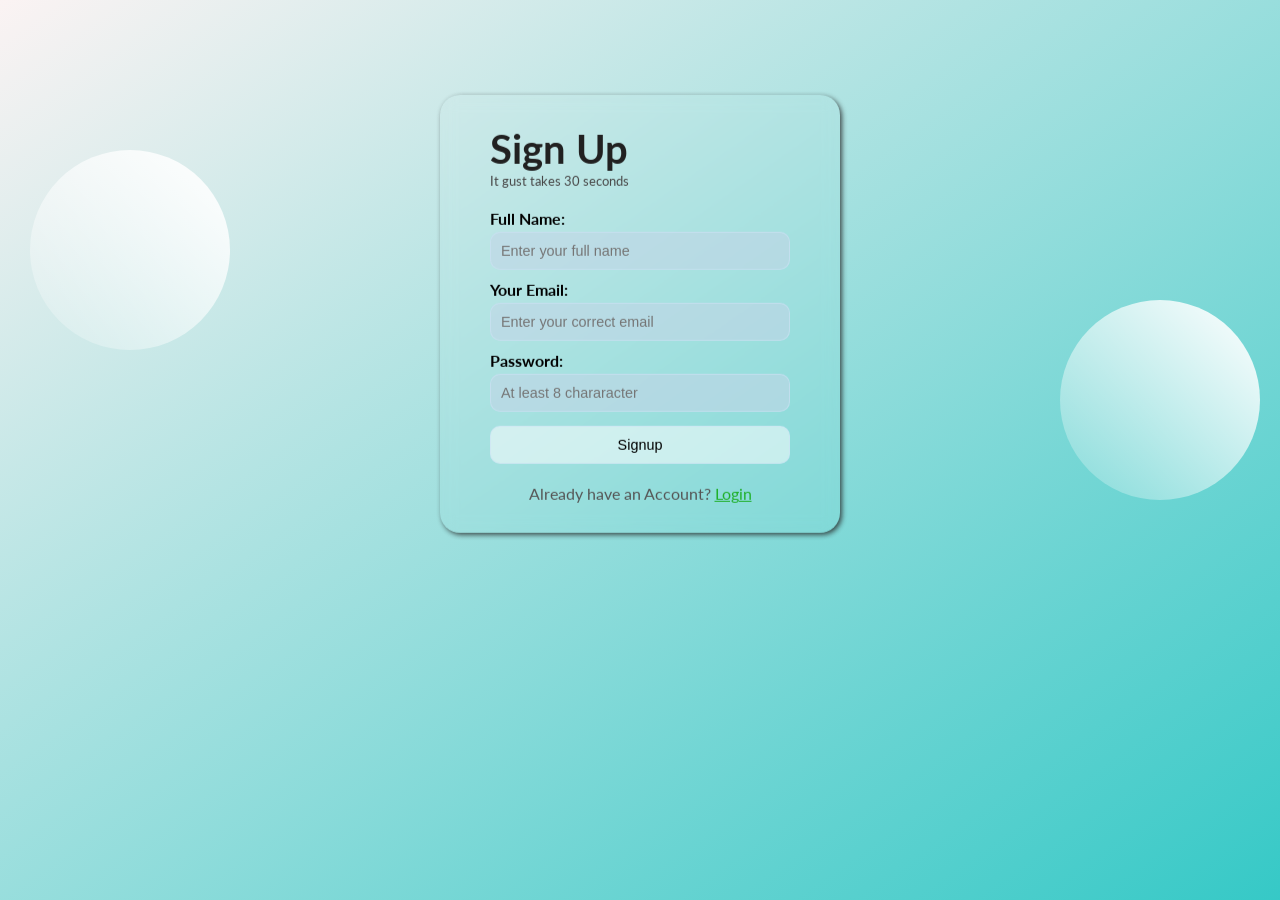
==== index.html @ be0d6140 "Add files via upload" ====
<!DOCTYPE html>
<html lang="en">
<head>
    <meta charset="UTF-8">
    <meta name="viewport" content="width=device-width, initial-scale=1.0">
    <title>Signup</title>
    <link rel="stylesheet" href="style.css">
</head>
<body>
    <div class="outer-box">
        <div class="inner-box">
        <header class="signup-header">
            <h1>Sign Up</h1>
            <p>It gust takes 30 seconds</p>
        </header>
        <main class="signup-body">
            <form action="#">
                <p>
                    <label for="fullname">Full Name:</label>
                    <input type="text" name="fullname" id="fullname" placeholder="Enter your full name" required>
                </p>
                 <p>
                    <label for="email">Your Email:</label>
                    <input type="email" name="email" id="email" placeholder="Enter your correct email" required>
                </p>
                 <p>
                    <label for="password">Password:</label>
                    <input type="password" name="password" id="password" placeholder="At least 8 chararacter" required>
                </p>
                 <p>
                    <input type="submit" name="submit" id="submit" value="Signup">
                </p>
            </form>
        </main>
        <footer class="signup-footer">
            <p>Already have an Account? <a href="#">Login</a></p>
        </footer>
        </div>
        <div class="circle c1"></div>
        <div class="circle c2"></div>
    </div>
</body>
</html>
---- style.css ----
@import url('https://fonts.googleapis.com/css2?family=Lato:wght@400;700&display=swap');
*{
    padding: 0%;
    margin: 0%;
    box-sizing: border-box;
}
body{
    font-family: "Lato", sans-serif;;
}
.outer-box{
    width: 100vw;
    height: 100vh;
    background: linear-gradient(to top left,rgba(2, 187, 184, 0.797),rgb(251, 243, 243));
}
.inner-box{
width: 400px;
margin: 0 auto;
position: relative;
top: 30%;
transform: translateY(-40%);
padding: 30px 50px;
background: linear-gradient(to top left #ffffffff,#ffffff33);
backdrop-filter: blur(8px);
border-radius: 20px;
box-shadow: 2px 2px 5px rgba(36, 35, 35, 0.79);
z-index: 2;
}
.signup-header h1{
font-size: 2.5rem;
color: #212121;
}
.signup-header p{
    font-size: 0.8rem;
    color: rgb(72, 72, 72);
}
.signup-body{
    margin: 20px 0;
}
.signup-body p{
    margin: 10px 0;
}
.signup-body p label{
display: block;
font-weight:bold;
}
.signup-body p input{
    width: 100%;
    padding: 10px;
    background-color: rgba(194, 214, 231, 0.578);
    border-radius: 10px;
    border: 1px solid  rgba(206, 227, 246, 0.6);
    font-size: 0.9rem;
    margin-top: 4px;
}
.signup-body p input[type="submit"]{
    background-color: #ffffff84;
    color: black;
    cursor: pointer;
}
.signup-body p input[type="submit"]:hover{
    background-color: rgb(26, 99, 244);
    color: white;
    font-size: large;
    cursor: pointer;
}
.signup-footer p {
    color: #555;
    text-align: center;
}
.signup-footer p a{
    color: rgba(16, 169, 16, 0.874);
}
.circle{
    width: 200px;
    height: 200px;
    border-radius: 100px;
    background: linear-gradient(to top right,#ffffff22,#ffffffff);
    position: absolute;
}
.c1{
    top: 150px;
    left: 30px;
    bottom: 30px;
   
}
.c2{
    top: 300px;
    right: 20px;
    bottom:30px;
}
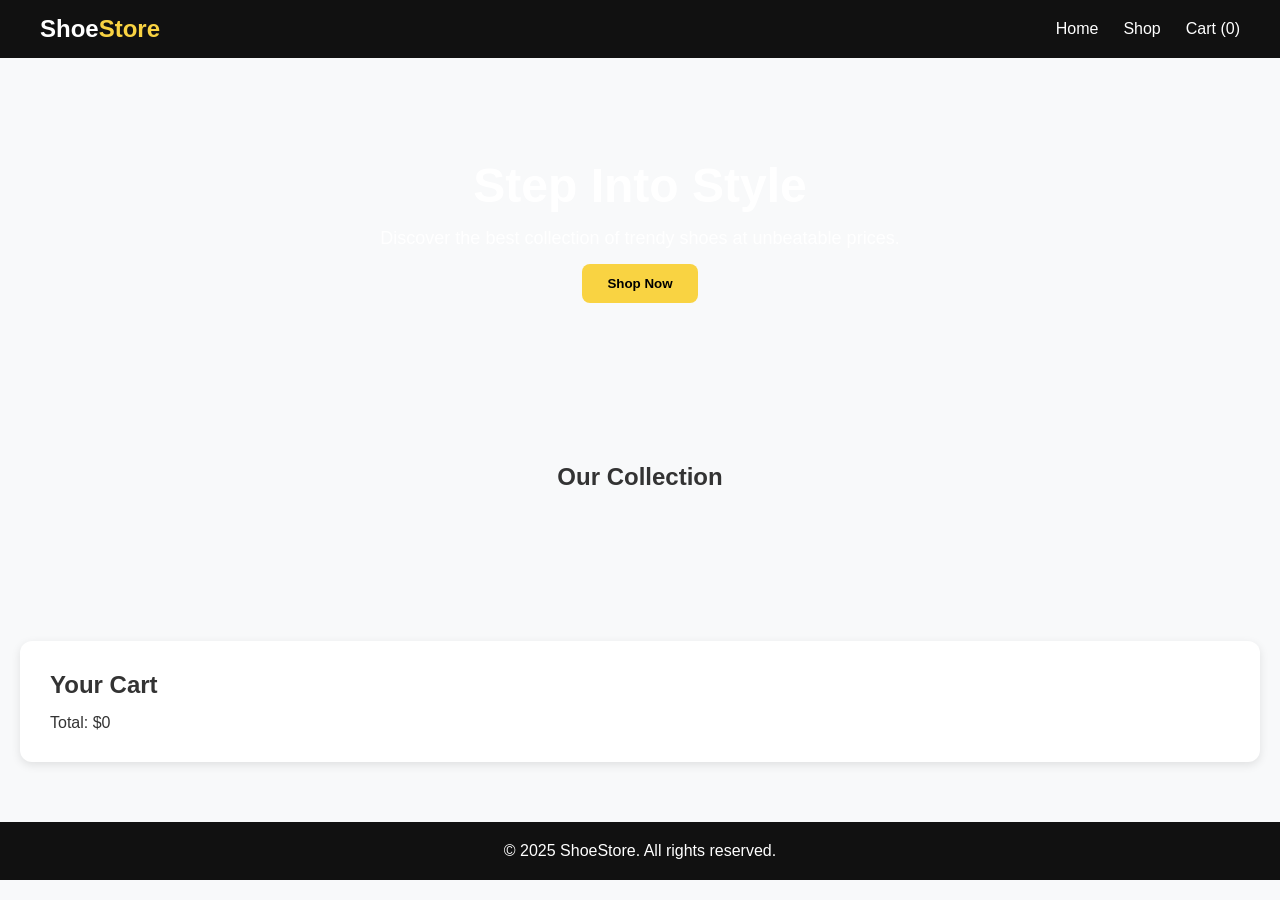
==== commit f2f7f134: "Add files via upload" ====
--- a/index.html
+++ b/index.html
@@ -1,43 +1,50 @@
 <!DOCTYPE html>
 <html lang="en">
 <head>
-    <meta charset="UTF-8">
-    <meta name="viewport" content="width=device-width, initial-scale=1.0">
-    <title>Signup</title>
-    <link rel="stylesheet" href="style.css">
+  <meta charset="UTF-8" />
+  <meta name="viewport" content="width=device-width, initial-scale=1.0" />
+  <title>Shoe Shop</title>
+  <link rel="stylesheet" href="style.css" />
 </head>
 <body>
-    <div class="outer-box">
-        <div class="inner-box">
-        <header class="signup-header">
-            <h1>Sign Up</h1>
-            <p>It gust takes 30 seconds</p>
-        </header>
-        <main class="signup-body">
-            <form action="#">
-                <p>
-                    <label for="fullname">Full Name:</label>
-                    <input type="text" name="fullname" id="fullname" placeholder="Enter your full name" required>
-                </p>
-                 <p>
-                    <label for="email">Your Email:</label>
-                    <input type="email" name="email" id="email" placeholder="Enter your correct email" required>
-                </p>
-                 <p>
-                    <label for="password">Password:</label>
-                    <input type="password" name="password" id="password" placeholder="At least 8 chararacter" required>
-                </p>
-                 <p>
-                    <input type="submit" name="submit" id="submit" value="Signup">
-                </p>
-            </form>
-        </main>
-        <footer class="signup-footer">
-            <p>Already have an Account? <a href="#">Login</a></p>
-        </footer>
-        </div>
-        <div class="circle c1"></div>
-        <div class="circle c2"></div>
+  <!-- Header -->
+  <header>
+    <div class="logo">Shoe<span>Store</span></div>
+    <nav>
+      <ul>
+        <li><a href="#home">Home</a></li>
+        <li><a href="#products">Shop</a></li>
+        <li><a href="#cart">Cart (<span id="cart-count">0</span>)</a></li>
+      </ul>
+    </nav>
+  </header>
+
+  <!-- Hero Section -->
+  <section id="home" class="hero">
+    <h1>Step Into Style</h1>
+    <p>Discover the best collection of trendy shoes at unbeatable prices.</p>
+    <button onclick="scrollToProducts()">Shop Now</button>
+  </section>
+
+  <!-- Products Section -->
+  <section id="products" class="products">
+    <h2>Our Collection</h2>
+    <div class="product-grid" id="product-list">
+      <!-- Product cards will be inserted here by JS -->
     </div>
+  </section>
+
+  <!-- Cart Section -->
+  <section id="cart" class="cart">
+    <h2>Your Cart</h2>
+    <ul id="cart-items"></ul>
+    <p id="total-price">Total: $0</p>
+  </section>
+
+  <footer>
+    <p>© 2025 ShoeStore. All rights reserved.</p>
+  </footer>
+
+  <script src="script.js"></script>
 </body>
-</html>+</html>
--- a/style.css
+++ b/style.css
@@ -1,90 +1,146 @@
-@import url('https://fonts.googleapis.com/css2?family=Lato:wght@400;700&display=swap');
-*{
-    padding: 0%;
-    margin: 0%;
-    box-sizing: border-box;
+*{ margin: 0;
+  padding: 0;
+  box-sizing: border-box;
+  font-family: "Poppins", sans-serif;
 }
-body{
-    font-family: "Lato", sans-serif;;
+
+body {
+  background: #f8f9fa;
+  color: #333;
 }
-.outer-box{
-    width: 100vw;
-    height: 100vh;
-    background: linear-gradient(to top left,rgba(2, 187, 184, 0.797),rgb(251, 243, 243));
+
+/* Header */
+header {
+  background: #111;
+  color: #fff;
+  display: flex;
+  justify-content: space-between;
+  align-items: center;
+  padding: 15px 40px;
 }
-.inner-box{
-width: 400px;
-margin: 0 auto;
-position: relative;
-top: 30%;
-transform: translateY(-40%);
-padding: 30px 50px;
-background: linear-gradient(to top left #ffffffff,#ffffff33);
-backdrop-filter: blur(8px);
-border-radius: 20px;
-box-shadow: 2px 2px 5px rgba(36, 35, 35, 0.79);
-z-index: 2;
+
+.logo {
+  font-size: 24px;
+  font-weight: bold;
 }
-.signup-header h1{
-font-size: 2.5rem;
-color: #212121;
+.logo span {
+  color: #f9d342;
 }
-.signup-header p{
-    font-size: 0.8rem;
-    color: rgb(72, 72, 72);
+
+nav ul {
+  list-style: none;
+  display: flex;
+  gap: 25px;
 }
-.signup-body{
-    margin: 20px 0;
+
+nav a {
+  color: #fff;
+  text-decoration: none;
+  transition: 0.3s;
 }
-.signup-body p{
-    margin: 10px 0;
+
+nav a:hover {
+  color: #f9d342;
 }
-.signup-body p label{
-display: block;
-font-weight:bold;
+
+/* Hero Section */
+.hero {
+  text-align: center;
+  padding: 100px 20px;
+  background: url('https://thumblr.uniid.it/product/122048/3925264901ee.jpg?width=3840&format=webp&q=75') center/cover no-repeat;
+  color: #fff;
 }
-.signup-body p input{
-    width: 100%;
-    padding: 10px;
-    background-color: rgba(194, 214, 231, 0.578);
-    border-radius: 10px;
-    border: 1px solid  rgba(206, 227, 246, 0.6);
-    font-size: 0.9rem;
-    margin-top: 4px;
+
+.hero h1 {
+  font-size: 48px;
 }
-.signup-body p input[type="submit"]{
-    background-color: #ffffff84;
-    color: black;
-    cursor: pointer;
+
+.hero p {
+  margin: 15px 0;
+  font-size: 18px;
 }
-.signup-body p input[type="submit"]:hover{
-    background-color: rgb(26, 99, 244);
-    color: white;
-    font-size: large;
-    cursor: pointer;
+
+.hero button {
+  background: #f9d342;
+  border: none;
+  padding: 12px 25px;
+  cursor: pointer;
+  font-weight: bold;
+  border-radius: 8px;
+  transition: 0.3s;
 }
-.signup-footer p {
-    color: #555;
-    text-align: center;
+
+.hero button:hover {
+  background: #ffea00;
 }
-.signup-footer p a{
-    color: rgba(16, 169, 16, 0.874);
+
+/* Products */
+.products {
+  padding: 60px 20px;
+  text-align: center;
 }
-.circle{
-    width: 200px;
-    height: 200px;
-    border-radius: 100px;
-    background: linear-gradient(to top right,#ffffff22,#ffffffff);
-    position: absolute;
+
+.product-grid {
+  display: grid;
+  grid-template-columns: repeat(auto-fit, minmax(220px, 1fr));
+  gap: 25px;
+  margin-top: 30px;
 }
-.c1{
-    top: 150px;
-    left: 30px;
-    bottom: 30px;
-   
+
+.product-card {
+  background: #fff;
+  padding: 20px;
+  border-radius: 12px;
+  box-shadow: 0 3px 10px rgba(0, 0, 0, 0.1);
+  transition: 0.3s;
 }
-.c2{
-    top: 300px;
-    right: 20px;
-    bottom:30px;
-}+
+.product-card:hover {
+  transform: translateY(-5px);
+}
+
+.product-card img {
+  width: 100%;
+  border-radius: 12px;
+}
+
+.product-card h3 {
+  margin: 10px 0;
+}
+
+.product-card button {
+  background: #111;
+  color: #fff;
+  border: none;
+  padding: 10px 20px;
+  border-radius: 6px;
+  cursor: pointer;
+  transition: 0.3s;
+}
+
+.product-card button:hover {
+  background: #f9d342;
+  color: #111;
+}
+
+/* Cart */
+.cart {
+  background: #fff;
+  margin: 60px 20px;
+  padding: 30px;
+  border-radius: 12px;
+  box-shadow: 0 3px 10px rgba(0, 0, 0, 0.1);
+}
+
+#cart-items {
+  list-style: none;
+  margin: 15px 0;
+}
+
+footer {
+  text-align: center;
+  background: #111;
+  color: #fff;
+  padding: 20px;
+  margin-top: 40px;
+}
